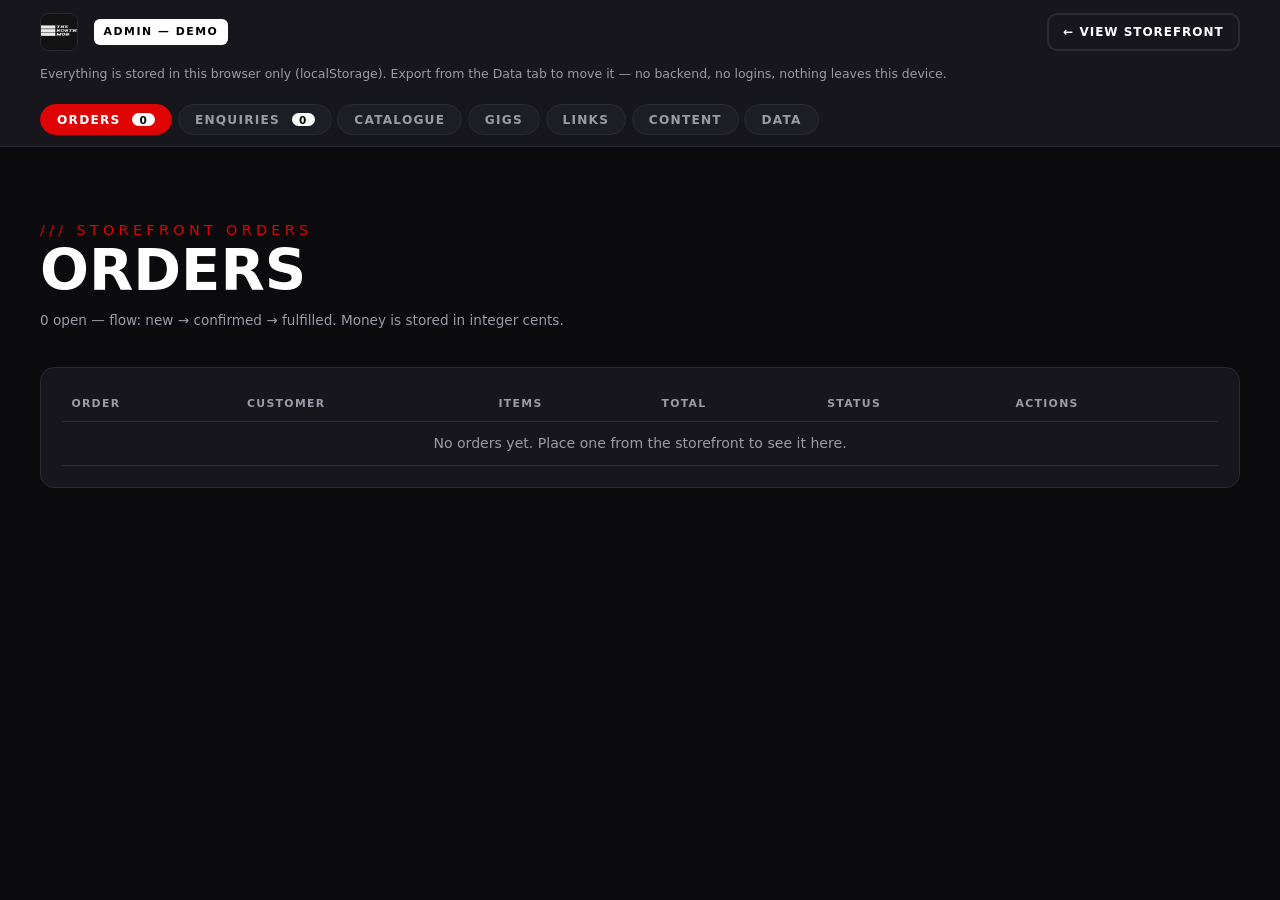
==== admin.html @ a61b0e23 "THE NORTHMOB demo site — 7-page storefront + admin (build 5) - Multi-page: home, the-mob, gigs, merc" ====
<!DOCTYPE html>
<html lang="en">
<head>
  <meta charset="UTF-8">
  <meta name="viewport" content="width=device-width, initial-scale=1">
  <title>Admin — THE NORTHMOB (demo)</title>
  <meta name="robots" content="noindex">
  <link rel="icon" type="image/jpeg" href="assets/img/logo.jpg">
  <link rel="stylesheet" href="assets/css/site.css?v=10">
</head>
<body>

  <header class="admin-top">
    <div class="container">
      <div class="inner">
        <img class="logo-mark" src="assets/img/logo.jpg" alt="THE NORTHMOB" style="height:38px;width:38px">
        <span class="admin-badge">Admin — demo</span>
        <a class="btn btn-ghost btn-sm to-site" href="index.html">← View storefront</a>
      </div>
      <p class="hint" style="padding-bottom:0.6rem">Everything is stored in this browser only (localStorage). Export from the Data tab to move it — no backend, no logins, nothing leaves this device.</p>
      <nav class="tabs" aria-label="Admin sections">
        <button class="tab active" data-panel="panel-orders">Orders <span class="count" id="ordCount">0</span></button>
        <button class="tab" data-panel="panel-enquiries">Enquiries <span class="count" id="enqCount">0</span></button>
        <button class="tab" data-panel="panel-catalogue">Catalogue</button>
        <button class="tab" data-panel="panel-gigs">Gigs</button>
        <button class="tab" data-panel="panel-links">Links</button>
        <button class="tab" data-panel="panel-content">Content</button>
        <button class="tab" data-panel="panel-data">Data</button>
      </nav>
    </div>
  </header>

  <main class="section">
    <div class="container">

      <!-- ORDERS -->
      <section class="admin-panel active" id="panel-orders">
        <div class="sec-head">
          <p class="sec-slash">/// STOREFRONT ORDERS</p>
          <h2 class="sec-title">Orders</h2>
          <p class="sec-note"><span id="ordOpen">0 open</span> — flow: new → confirmed → fulfilled. Money is stored in integer cents.</p>
        </div>
        <div class="panel-card" style="overflow-x:auto">
          <table class="tbl">
            <thead>
              <tr><th>Order</th><th>Customer</th><th>Items</th><th>Total</th><th>Status</th><th>Actions</th></tr>
            </thead>
            <tbody id="ordersBody"></tbody>
          </table>
        </div>
      </section>

      <!-- ENQUIRIES -->
      <section class="admin-panel" id="panel-enquiries">
        <div class="sec-head">
          <p class="sec-slash">/// BOOKINGS · SPONSORS · INVESTORS</p>
          <h2 class="sec-title">Enquiries</h2>
          <p class="sec-note"><span id="enqOpen">0 open</span> — every storefront form lands here.</p>
        </div>
        <div class="row-actions" style="margin-bottom:1.2rem">
          <button class="btn btn-sm btn-hl enq-filter active" data-filter="all">All</button>
          <button class="btn btn-sm btn-ghost enq-filter" data-filter="booking">Bookings</button>
          <button class="btn btn-sm btn-ghost enq-filter" data-filter="sponsorship">Sponsorship</button>
          <button class="btn btn-sm btn-ghost enq-filter" data-filter="investment">Investment</button>
        </div>
        <div id="enqFilter" data-filter="all" hidden></div>
        <div id="enquiryList"></div>
      </section>

      <!-- CATALOGUE -->
      <section class="admin-panel" id="panel-catalogue">
        <div class="sec-head">
          <p class="sec-slash">/// MERCH</p>
          <h2 class="sec-title">Catalogue</h2>
          <p class="sec-note">Edits appear on the storefront on next load. Uncheck "Active" to hide an item; uncheck "In stock" to show it sold out.</p>
        </div>
        <div id="catList"></div>
      </section>

      <!-- GIGS -->
      <section class="admin-panel" id="panel-gigs">
        <div class="sec-head">
          <p class="sec-slash">/// SHOWS</p>
          <h2 class="sec-title">Gigs</h2>
          <p class="sec-note">Add a gig, set its details, flip "Visible" when it's ready for the site. Blank ticket link shows "Tickets TBC".</p>
        </div>
        <div style="margin-bottom:1.2rem"><button class="btn btn-hl btn-sm" id="addGig">+ Add gig</button></div>
        <div id="gigList"></div>
      </section>

      <!-- LINKS -->
      <section class="admin-panel" id="panel-links">
        <div class="sec-head">
          <p class="sec-slash">/// HANDLES &amp; CONTACT</p>
          <h2 class="sec-title">Links</h2>
          <p class="sec-note">Instagram windows and public contact details. A handle only links out once "Confirmed" is ticked.</p>
        </div>
        <div id="igRows"></div>
        <div style="margin-bottom:1.2rem"><button class="btn btn-hl btn-sm" id="addIg">+ Add Instagram account</button></div>
        <div class="panel-card">
          <h3>Contact details (footer)</h3>
          <div class="edit-grid c3">
            <div class="fieldline"><span class="lab">Public email (placeholder for now)</span>
              <input class="admin-input" id="linkEmail"></div>
            <div class="fieldline"><span class="lab">Public phone (placeholder for now)</span>
              <input class="admin-input" id="linkPhone"></div>
          </div>
        </div>
      </section>

      <!-- CONTENT -->
      <section class="admin-panel" id="panel-content">
        <div class="sec-head">
          <p class="sec-slash">/// WORDS ON THE SITE</p>
          <h2 class="sec-title">Content</h2>
          <p class="sec-note">Hero subtitle, ticker lines and the sponsor wall.</p>
        </div>
        <div class="panel-card">
          <h3>Hero</h3>
          <div class="fieldline"><span class="lab">Hero subtitle</span>
            <textarea class="admin-input" id="ctSub" rows="3"></textarea></div>
        </div>
        <div class="panel-card">
          <h3>Ticker (one line per item)</h3>
          <textarea class="admin-input" id="ctTicker" rows="6"></textarea>
        </div>
        <div class="panel-card">
          <h3>Sponsor wall</h3>
          <div id="sponsorRows"></div>
          <button class="btn btn-hl btn-sm" id="addSponsor">+ Add partner slot</button>
          <p class="hint mt">Keep "Still a placeholder" ticked for empty slots — the site then shows an open slot instead of implying a real sponsor.</p>
        </div>
      </section>

      <!-- DATA -->
      <section class="admin-panel" id="panel-data">
        <div class="sec-head">
          <p class="sec-slash">/// TAKE IT WITH YOU</p>
          <h2 class="sec-title">Data</h2>
          <p class="sec-note">This demo has no backend. Export gives you everything as JSON; import restores it on any device or browser.</p>
        </div>
        <div class="panel-card">
          <h3>Export / import / reset</h3>
          <div class="row-actions">
            <button class="btn btn-hl btn-sm" id="exportBtn">Export JSON</button>
            <label class="btn btn-ghost btn-sm" style="display:inline-block">
              Import JSON <input type="file" id="importFile" accept="application/json,.json" hidden>
            </label>
            <button class="btn btn-ghost btn-sm" id="resetBtn">Reset to seed</button>
          </div>
          <p class="hint mt">Reset clears orders, enquiries and every edit — back to the original demo content.</p>
        </div>
        <div class="panel-card">
          <h3>What this admin is</h3>
          <p class="hint">A pitch demo of the management view: order tracking, enquiry handling, catalogue, gigs, links and site text — all running in the browser.
          When the Mob signs, this maps 1-to-1 onto a real backend (suggested: Supabase free tier) with logins, and nothing about the workflow changes.</p>
        </div>
      </section>

    </div>
  </main>

  <script src="assets/js/seed.js?v=5"></script>
  <script src="assets/js/store.js?v=1"></script>
  <script src="assets/js/admin.js?v=2"></script>
</body>
</html>
---- assets/css/site.css ----
/* THE NORTH MOB — site.css v1
   Dark base + white + Mob Red (volt removed 2026-10-10). No external fonts or CDNs (offline-faithful). */

:root {
  --ink: #0B0B0E;
  --panel: #16161C;
  --panel-2: #1D1D25;
  --line: #2A2A33;
  --paper: #FFFFFF;
  --muted: #9B9BA6;
  --red: #DE0304;
  --red-deep: #A80203;
  --hl: #FFFFFF;
  --hl-dim: rgba(255, 255, 255, 0.09);
  --shadow: 0 18px 40px rgba(0, 0, 0, 0.55);
  --radius: 14px;
  --display: Impact, Haettenschweiler, "Franklin Gothic Medium", "Arial Narrow Bold", "Arial Narrow", system-ui, sans-serif;
  --body: system-ui, -apple-system, "Segoe UI", Roboto, Arial, sans-serif;
}

* { box-sizing: border-box; margin: 0; padding: 0; }
html { scroll-behavior: smooth; }
body {
  background: var(--ink);
  color: var(--paper);
  font-family: var(--body);
  line-height: 1.55;
  -webkit-font-smoothing: antialiased;
}
img { display: block; max-width: 100%; }
a { color: inherit; }
button { font-family: inherit; cursor: pointer; }
input, select, textarea { font-family: inherit; font-size: 1rem; }

:focus-visible { outline: 3px solid var(--hl); outline-offset: 2px; }

.container { width: min(1200px, 100% - 2.5rem); margin-inline: auto; }
.section { padding: 4.5rem 0 5rem; position: relative; }
.section-alt { background: var(--panel); border-block: 1px solid var(--line); }

/* ---------- ticker ---------- */
.ticker {
  background: var(--ink);
  color: var(--muted);
  overflow: hidden;
  white-space: nowrap;
  border-bottom: 1px solid var(--line);
}
.ticker-track {
  display: inline-flex;
  gap: 0;
  animation: ticker-scroll 46s linear infinite;
  will-change: transform;
}
.ticker-track span {
  font-family: ui-monospace, "SF Mono", Menlo, Consolas, "Liberation Mono", monospace;
  font-size: 0.64rem;
  font-weight: 500;
  letter-spacing: 0.22em;
  padding: 0.42rem 1.1rem;
  text-transform: uppercase;
}
.ticker-track span::after { content: "▲"; color: var(--red); margin-left: 1.6rem; font-size: 0.5rem; vertical-align: 1px; }
@keyframes ticker-scroll { from { transform: translateX(0); } to { transform: translateX(-50%); } }
@media (prefers-reduced-motion: reduce) { .ticker-track { animation: none; } }

/* ---------- nav ---------- */
.site-nav {
  position: sticky; top: 0; z-index: 60;
  background: rgba(11, 11, 14, 0.92);
  backdrop-filter: blur(8px);
  border-bottom: 1px solid var(--line);
}
.site-nav .inner {
  display: flex; align-items: center; gap: 1rem;
  padding: 0.65rem 0;
}
.brand {
  font-family: var(--display);
  font-size: 1.25rem;
  letter-spacing: 0.06em;
  text-decoration: none;
  text-transform: uppercase;
  white-space: nowrap;
}
.brand .n { color: var(--red); text-shadow: 2px 2px 0 var(--hl); }
.nav-links {
  display: flex; gap: 0.2rem; align-items: center;
  overflow-x: auto; scrollbar-width: none;
  margin-left: auto;
}
.nav-links::-webkit-scrollbar { display: none; }
.nav-links a {
  text-decoration: none; text-transform: uppercase;
  font-size: 0.78rem; font-weight: 700; letter-spacing: 0.1em;
  color: var(--muted); padding: 0.45rem 0.7rem; border-radius: 8px;
  white-space: nowrap;
  transition: color 0.15s, background 0.15s;
}
.nav-links a:hover { color: var(--paper); background: var(--panel-2); }
.nav-links a.hot { color: var(--hl); }
.cart-btn {
  position: relative;
  background: var(--red); color: #fff; border: none;
  font-weight: 800; font-size: 0.78rem; letter-spacing: 0.08em;
  text-transform: uppercase; padding: 0.55rem 0.95rem; border-radius: 999px;
  flex: none;
  transition: transform 0.12s;
}
.cart-btn:hover { transform: translateY(-1px); }
.cart-count {
  position: absolute; top: -8px; right: -8px;
  background: var(--hl); color: #000;
  font-size: 0.72rem; font-weight: 900;
  min-width: 20px; height: 20px; border-radius: 999px;
  display: grid; place-items: center;
  border: 2px solid var(--ink);
}

/* ---------- buttons ---------- */
.btn {
  display: inline-block; border: none; border-radius: 10px;
  font-weight: 800; text-transform: uppercase; letter-spacing: 0.08em;
  font-size: 0.85rem; padding: 0.85rem 1.5rem; text-decoration: none;
  transition: transform 0.12s, filter 0.12s, background 0.12s;
}
.btn:hover { transform: translateY(-2px); }
.btn:active { transform: translateY(0); }
.btn-red { background: var(--red); color: #fff; box-shadow: 5px 5px 0 var(--hl); }
.btn-red:hover { background: var(--red-deep); }
.btn-hl { background: var(--hl); color: #000; box-shadow: 5px 5px 0 var(--red); }
.btn-ghost { background: transparent; color: var(--paper); border: 2px solid var(--line); }
.btn-ghost:hover { border-color: var(--hl); color: var(--hl); }
.btn-sm { padding: 0.5rem 0.9rem; font-size: 0.75rem; box-shadow: none; }
.btn[disabled], .btn-disabled {
  background: var(--panel-2); color: var(--muted);
  border: 2px dashed var(--line); box-shadow: none; cursor: not-allowed; transform: none;
}

/* ---------- hero ---------- */
.hero {
  position: relative; min-height: 88svh;
  display: grid; align-items: end;
  overflow: hidden;
  border-bottom: 4px solid var(--red);
}
.hero img.hero-bg { position: absolute; inset: 0; width: 100%; height: 100%; object-fit: cover; opacity: 0.6; }
.hero::after {
  content: ""; position: absolute; inset: 0;
  background: linear-gradient(180deg, rgba(11,11,14,0.25) 0%, rgba(11,11,14,0.62) 55%, rgba(11,11,14,0.97) 100%);
}
.hero .container { position: relative; z-index: 2; padding: 7rem 0 3.5rem; }
.hero-kicker {
  display: inline-block;
  font-size: 0.78rem; font-weight: 800; letter-spacing: 0.22em;
  text-transform: uppercase; color: var(--hl);
  border: 1px solid var(--hl); border-radius: 999px;
  padding: 0.4rem 0.9rem; margin-bottom: 1.1rem;
  background: rgba(11, 11, 14, 0.55);
}
.hero-title {
  font-family: var(--display);
  text-transform: uppercase;
  font-size: clamp(3.4rem, 13vw, 9.5rem);
  line-height: 0.86;
  letter-spacing: 0.01em;
  text-shadow: 0 10px 34px rgba(0, 0, 0, 0.7);
}
.hero-title .row2 { color: var(--red); -webkit-text-stroke: 2px var(--paper); }
.hero-sub {
  max-width: 34rem; margin-top: 1.2rem;
  font-size: 1.08rem; color: #E9E7DF;
}
.hero-ctas { display: flex; flex-wrap: wrap; gap: 0.9rem; margin-top: 1.8rem; }
.hero-chip {
  display: inline-flex; gap: 0.6rem; align-items: center;
  margin-top: 1.6rem;
  background: rgba(11, 11, 14, 0.72);
  border: 1px solid var(--line); border-radius: 12px;
  padding: 0.55rem 0.95rem; font-size: 0.85rem;
}
.hero-chip .dot { width: 9px; height: 9px; border-radius: 50%; background: var(--red); animation: pulse 1.6s infinite; }
@keyframes pulse { 0%, 100% { opacity: 1; } 50% { opacity: 0.3; } }

/* ---------- section headers ---------- */
.sec-head { margin-bottom: 2.2rem; }
.sec-slash {
  font-family: var(--display); font-size: 0.9rem;
  color: var(--red); letter-spacing: 0.3em; text-transform: uppercase;
}
.sec-title {
  font-family: var(--display); text-transform: uppercase;
  font-size: clamp(2.1rem, 6vw, 3.6rem); line-height: 0.95;
  margin-top: 0.2rem;
}
.sec-note { color: var(--muted); font-size: 0.85rem; margin-top: 0.7rem; max-width: 46rem; }
.sec-note .tag {
  display: inline-block; background: var(--hl-dim); color: var(--hl);
  border: 1px solid var(--hl); border-radius: 6px;
  font-size: 0.68rem; font-weight: 800; letter-spacing: 0.1em;
  padding: 0.1rem 0.45rem; margin-right: 0.5rem; text-transform: uppercase;
}

/* ---------- gigs ---------- */
.gig-grid { display: grid; gap: 1.2rem; grid-template-columns: 1fr; }
@media (min-width: 900px) { .gig-grid { grid-template-columns: repeat(3, 1fr); } }
.gig-card {
  background: var(--panel); border: 1px solid var(--line); border-radius: var(--radius);
  overflow: hidden; display: flex; flex-direction: column;
  transition: transform 0.15s, border-color 0.15s;
}
.gig-card:hover { transform: translateY(-4px); border-color: var(--red); }
.gig-art { position: relative; aspect-ratio: 4 / 3; overflow: hidden; }
.gig-art img { width: 100%; height: 100%; object-fit: cover; }
.gig-date {
  position: absolute; left: 12px; top: 12px;
  background: var(--paper); color: #000;
  border-radius: 10px; padding: 0.4rem 0.65rem; text-align: center; line-height: 1;
  box-shadow: 0 6px 18px rgba(0, 0, 0, 0.5);
}
.gig-date .d { font-family: var(--display); font-size: 1.5rem; display: block; }
.gig-date .m { font-size: 0.62rem; font-weight: 900; letter-spacing: 0.14em; text-transform: uppercase; }
.gig-body { padding: 1.1rem 1.15rem 1.3rem; display: flex; flex-direction: column; gap: 0.45rem; flex: 1; }
.gig-title { font-family: var(--display); font-size: 1.35rem; text-transform: uppercase; letter-spacing: 0.03em; }
.gig-meta { color: var(--muted); font-size: 0.88rem; }
.gig-meta strong { color: var(--hl); font-weight: 700; }
.gig-body .btn { margin-top: auto; align-self: flex-start; }

/* ---------- merch ---------- */
.merch-grid { display: grid; gap: 1.2rem; grid-template-columns: repeat(2, 1fr); }
@media (min-width: 900px) { .merch-grid { grid-template-columns: repeat(4, 1fr); } }
.product {
  background: var(--panel); border: 1px solid var(--line); border-radius: var(--radius);
  overflow: hidden; display: flex; flex-direction: column;
  transition: transform 0.15s, border-color 0.15s;
}
.product:hover { transform: translateY(-4px); border-color: var(--hl); }
.product-img { aspect-ratio: 1 / 1; overflow: hidden; position: relative; background: #101015; }
.product-img img { width: 100%; height: 100%; object-fit: cover; }
.price-sticker {
  position: absolute; right: -10px; top: 12px;
  background: var(--hl); color: #000;
  font-family: var(--display); font-size: 1.02rem; letter-spacing: 0.04em;
  padding: 0.3rem 0.85rem;
  transform: rotate(4deg);
  box-shadow: -4px 4px 0 var(--red);
}
.soldout {
  position: absolute; inset: 0; display: grid; place-items: center;
  background: rgba(11, 11, 14, 0.72);
  font-family: var(--display); font-size: 1.3rem; letter-spacing: 0.12em;
  color: var(--red); text-transform: uppercase;
}
.product-body { padding: 0.9rem 1rem 1.1rem; display: flex; flex-direction: column; gap: 0.3rem; flex: 1; }
.product-name { font-weight: 800; text-transform: uppercase; letter-spacing: 0.04em; font-size: 0.95rem; }
.product-desc { color: var(--muted); font-size: 0.8rem; min-height: 2.4em; }
.product-ai { font-size: 0.66rem; color: var(--muted); letter-spacing: 0.06em; text-transform: uppercase; }
.product-body .btn { margin-top: auto; align-self: stretch; text-align: center; }

/* ---------- cart drawer ---------- */
.overlay {
  position: fixed; inset: 0; background: rgba(5, 5, 8, 0.7);
  opacity: 0; pointer-events: none; transition: opacity 0.2s; z-index: 90;
}
.overlay.open { opacity: 1; pointer-events: auto; }
.drawer {
  position: fixed; top: 0; right: 0; height: 100%; width: min(430px, 100%);
  background: var(--panel); border-left: 1px solid var(--line);
  transform: translateX(102%); transition: transform 0.25s ease;
  z-index: 100; display: flex; flex-direction: column;
}
.drawer.open { transform: translateX(0); }
.drawer-head {
  display: flex; align-items: center; justify-content: space-between;
  padding: 1rem 1.2rem; border-bottom: 1px solid var(--line);
}
.drawer-head h3 { font-family: var(--display); text-transform: uppercase; letter-spacing: 0.06em; font-size: 1.3rem; }
.x-btn { background: none; border: none; color: var(--muted); font-size: 1.6rem; line-height: 1; }
.x-btn:hover { color: var(--red); }
.drawer-items { flex: 1; overflow-y: auto; padding: 0.9rem 1.2rem; display: flex; flex-direction: column; gap: 0.8rem; }
.cart-line {
  display: grid; grid-template-columns: 64px 1fr auto; gap: 0.8rem; align-items: center;
  background: var(--panel-2); border: 1px solid var(--line); border-radius: 10px; padding: 0.6rem;
}
.cart-line img { width: 64px; height: 64px; object-fit: cover; border-radius: 8px; }
.cart-line .n { font-size: 0.86rem; font-weight: 700; }
.cart-line .p { color: var(--muted); font-size: 0.8rem; }
.qty { display: inline-flex; align-items: center; gap: 0.55rem; margin-top: 0.3rem; }
.qty button {
  width: 26px; height: 26px; border-radius: 7px; border: 1px solid var(--line);
  background: var(--ink); color: var(--paper); font-weight: 900; font-size: 0.9rem;
}
.qty button:hover { border-color: var(--hl); color: var(--hl); }
.qty span { font-weight: 800; min-width: 1.2em; text-align: center; }
.cart-line .line-total { font-family: var(--display); font-size: 1.05rem; }
.rm { background: none; border: none; color: var(--muted); font-size: 0.72rem; text-decoration: underline; padding: 0; margin-top: 0.35rem; }
.rm:hover { color: var(--red); }
.drawer-empty { color: var(--muted); text-align: center; padding: 3rem 1rem; }
.drawer-foot { border-top: 1px solid var(--line); padding: 1rem 1.2rem 1.3rem; display: flex; flex-direction: column; gap: 0.8rem; }
.drawer-total { display: flex; justify-content: space-between; font-family: var(--display); font-size: 1.4rem; }
.vat-note { font-size: 0.7rem; color: var(--muted); }

/* ---------- modal (checkout) ---------- */
.modal {
  position: fixed; inset: 0; z-index: 110; display: grid; place-items: center;
  background: rgba(5, 5, 8, 0.78); padding: 1rem;
  opacity: 0; pointer-events: none; transition: opacity 0.18s;
}
.modal.open { opacity: 1; pointer-events: auto; }
.modal-card {
  width: min(520px, 100%); max-height: 92svh; overflow-y: auto;
  background: var(--panel); border: 1px solid var(--line);
  border-top: 4px solid var(--red); border-radius: var(--radius);
  padding: 1.4rem 1.4rem 1.6rem; box-shadow: var(--shadow);
}
.modal-card h3 { font-family: var(--display); text-transform: uppercase; font-size: 1.5rem; letter-spacing: 0.04em; }
.demo-banner {
  background: var(--hl-dim); border: 1px dashed var(--hl); color: var(--hl);
  border-radius: 8px; font-size: 0.75rem; font-weight: 700; letter-spacing: 0.06em;
  padding: 0.55rem 0.7rem; margin: 0.7rem 0 1rem; text-transform: uppercase;
}
.modal .summary { background: var(--panel-2); border: 1px solid var(--line); border-radius: 10px; padding: 0.8rem 1rem; margin-bottom: 1rem; font-size: 0.9rem; }
.summary .row { display: flex; justify-content: space-between; gap: 1rem; padding: 0.15rem 0; }
.summary .row.total { border-top: 1px solid var(--line); margin-top: 0.4rem; padding-top: 0.5rem; font-family: var(--display); font-size: 1.15rem; }
.radio-row { display: grid; gap: 0.5rem; margin: 0.6rem 0 1rem; }
.radio-pill {
  display: flex; gap: 0.6rem; align-items: flex-start;
  border: 1px solid var(--line); border-radius: 10px; padding: 0.7rem 0.8rem;
  cursor: pointer; background: var(--panel-2);
}
.radio-pill:has(input:checked) { border-color: var(--hl); background: var(--hl-dim); }
.radio-pill input { accent-color: var(--red); margin-top: 0.2rem; }
.radio-pill b { display: block; font-size: 0.88rem; }
.radio-pill small { color: var(--muted); }
.success-box { text-align: center; padding: 1.2rem 0.4rem; }
.success-box .big-ref {
  font-family: var(--display); font-size: 2.2rem; color: var(--hl);
  letter-spacing: 0.06em; margin: 0.5rem 0;
}

/* ---------- forms ---------- */
.field { display: flex; flex-direction: column; gap: 0.3rem; margin-bottom: 0.9rem; }
.field label { font-size: 0.72rem; font-weight: 800; letter-spacing: 0.12em; text-transform: uppercase; color: var(--muted); }
.field input, .field select, .field textarea {
  background: var(--ink); border: 1px solid var(--line); border-radius: 10px;
  color: var(--paper); padding: 0.75rem 0.85rem; width: 100%;
}
.field input:focus, .field select:focus, .field textarea:focus { border-color: var(--hl); outline: none; }
.field textarea { min-height: 96px; resize: vertical; }
.field .err { color: var(--red); font-size: 0.75rem; font-weight: 700; display: none; }
.field.invalid input, .field.invalid select, .field.invalid textarea { border-color: var(--red); }
.field.invalid .err { display: block; }
.form-grid { display: grid; gap: 0 1rem; }
@media (min-width: 800px) { .form-grid.two { grid-template-columns: 1fr 1fr; } }
.form-card {
  background: var(--panel); border: 1px solid var(--line);
  border-radius: var(--radius); padding: 1.4rem;
}
@media (min-width: 800px) { .form-card { padding: 1.8rem; } }

/* ---------- sponsors ---------- */
.partner-strip {
  display: grid; gap: 1rem; grid-template-columns: repeat(2, 1fr);
  margin-bottom: 2.6rem;
}
@media (min-width: 900px) { .partner-strip { grid-template-columns: repeat(3, 1fr); } }
.partner-slot {
  border: 2px dashed var(--line); border-radius: var(--radius);
  min-height: 96px; display: grid; place-items: center; text-align: center;
  color: var(--muted); padding: 1rem; font-size: 0.85rem;
  transition: border-color 0.15s;
}
.partner-slot:hover { border-color: var(--hl); }
.partner-slot b { color: var(--paper); display: block; font-size: 0.95rem; text-transform: uppercase; letter-spacing: 0.06em; }
.tier-grid { display: grid; gap: 1.2rem; grid-template-columns: 1fr; }
@media (min-width: 900px) { .tier-grid { grid-template-columns: repeat(3, 1fr); } }
.tier {
  background: var(--panel); border: 1px solid var(--line); border-radius: var(--radius);
  padding: 1.5rem 1.4rem; display: flex; flex-direction: column; gap: 0.8rem;
}
.tier.feature { border-color: var(--red); box-shadow: 0 0 0 1px var(--red), var(--shadow); }
.tier h3 { font-family: var(--display); font-size: 1.6rem; text-transform: uppercase; }
.tier .tier-tag {
  align-self: flex-start; font-size: 0.66rem; font-weight: 900; letter-spacing: 0.14em;
  text-transform: uppercase; border-radius: 6px; padding: 0.22rem 0.6rem;
}
.tier-tag.t-red { background: var(--red); color: #fff; }
.tier-tag.t-hl { background: var(--hl); color: #000; }
.tier-tag.t-grey { background: var(--panel-2); color: var(--muted); border: 1px solid var(--line); }
.tier ul { list-style: none; display: flex; flex-direction: column; gap: 0.45rem; color: #D9D7CE; font-size: 0.92rem; }
.tier li::before { content: "▸ "; color: var(--red); font-weight: 900; }
.tier li li, .tier .fine { color: var(--muted); font-size: 0.78rem; }

/* ---------- invest ---------- */
.invest-wrap { position: relative; overflow: hidden; border-radius: var(--radius); border: 1px solid var(--line); }
.invest-wrap > img { width: 100%; height: 300px; object-fit: cover; opacity: 0.45; }
@media (min-width: 900px) { .invest-wrap > img { height: 380px; } }
.invest-overlay {
  position: absolute; inset: 0; display: grid; align-items: center;
  background: linear-gradient(90deg, rgba(11,11,14,0.95) 25%, rgba(11,11,14,0.55));
}
.invest-overlay .inner { padding: 2rem; max-width: 640px; }
.value-grid { display: grid; gap: 1rem; grid-template-columns: 1fr; margin-top: 1.4rem; }
@media (min-width: 800px) { .value-grid { grid-template-columns: repeat(3, 1fr); } }
.value-card { background: rgba(22, 22, 28, 0.88); border: 1px solid var(--line); border-radius: 12px; padding: 1rem 1.1rem; }
.value-card b { display: block; font-family: var(--display); text-transform: uppercase; letter-spacing: 0.05em; font-size: 1.05rem; margin-bottom: 0.25rem; }
.value-card b::before { content: "◆ "; color: var(--red); }
.value-card span { color: var(--muted); font-size: 0.85rem; }

/* ---------- instagram ---------- */
.ig-grid { display: grid; gap: 1.2rem; grid-template-columns: 1fr; align-items: start; }
@media (min-width: 900px) { .ig-grid { grid-template-columns: 340px 1fr; } }
.ig-window {
  background: var(--panel); border: 1px solid var(--line); border-radius: var(--radius);
  padding: 1.6rem; text-align: center;
}
.ig-window .avatar {
  width: 88px; height: 88px; border-radius: 50%; object-fit: cover;
  margin: 0 auto 0.9rem; border: 3px solid var(--red); box-shadow: 0 0 0 3px var(--hl);
}
.ig-window h3 { font-family: var(--display); font-size: 1.4rem; text-transform: uppercase; }
.ig-window .handle { color: var(--muted); margin: 0.15rem 0 1rem; font-size: 0.95rem; }
.ig-window .note { font-size: 0.72rem; color: var(--muted); margin-top: 0.7rem; }
.feed-grid { display: grid; grid-template-columns: repeat(3, 1fr); gap: 6px; }
@media (min-width: 560px) { .feed-grid { gap: 10px; } }
.feed-grid button {
  border: 1px solid var(--line); border-radius: 8px; overflow: hidden; padding: 0;
  background: var(--panel-2); position: relative;
}
.feed-grid button:hover { border-color: var(--red); }
.feed-grid img { width: 100%; aspect-ratio: 1 / 1; object-fit: cover; transition: transform 0.2s; }
.feed-grid button:hover img { transform: scale(1.05); }

/* ---------- lightbox ---------- */
.lightbox {
  position: fixed; inset: 0; z-index: 120; display: grid; place-items: center;
  background: rgba(5, 5, 8, 0.92); padding: 1rem;
  opacity: 0; pointer-events: none; transition: opacity 0.15s;
}
.lightbox.open { opacity: 1; pointer-events: auto; }
.lightbox img { max-width: min(92vw, 860px); max-height: 82svh; border-radius: 10px; border: 1px solid var(--line); }
.lightbox .lb-nav {
  position: absolute; top: 50%; transform: translateY(-50%);
  background: rgba(22, 22, 28, 0.85); color: var(--paper);
  border: 1px solid var(--line); border-radius: 999px;
  width: 46px; height: 46px; font-size: 1.3rem;
}
.lightbox .lb-prev { left: 10px; } .lightbox .lb-next { right: 10px; }
.lightbox .lb-close { position: absolute; top: 12px; right: 14px; font-size: 1.6rem; background: none; border: none; color: var(--muted); }
.lightbox .lb-close:hover { color: var(--red); }

/* ---------- footer ---------- */
.site-footer { border-top: 4px solid var(--red); background: var(--panel); padding: 2.6rem 0 3rem; }
.foot-grid { display: grid; gap: 1.6rem; grid-template-columns: 1fr; }
@media (min-width: 800px) { .foot-grid { grid-template-columns: 2fr 1fr 1fr; } }
.site-footer h4 { font-family: var(--display); text-transform: uppercase; letter-spacing: 0.08em; margin-bottom: 0.5rem; font-size: 1.05rem; }
.site-footer a { color: var(--muted); text-decoration: none; }
.site-footer a:hover { color: var(--hl); }
.site-footer .fine { color: var(--muted); font-size: 0.75rem; margin-top: 1.4rem; border-top: 1px solid var(--line); padding-top: 1rem; }

/* ---------- toast ---------- */
.toast {
  position: fixed; left: 50%; bottom: 22px; transform: translate(-50%, 20px);
  background: var(--hl); color: #000; font-weight: 800; font-size: 0.85rem;
  border-radius: 999px; padding: 0.7rem 1.3rem; z-index: 130;
  box-shadow: 0 10px 30px rgba(0, 0, 0, 0.5);
  opacity: 0; pointer-events: none; transition: opacity 0.2s, transform 0.2s;
}
.toast.show { opacity: 1; transform: translate(-50%, 0); }

/* ---------- success panel (forms) ---------- */
.success-panel {
  background: var(--hl-dim); border: 1px solid var(--hl); border-radius: 12px;
  padding: 1.4rem; text-align: center;
}
.success-panel .ref { font-family: var(--display); font-size: 1.7rem; color: var(--hl); letter-spacing: 0.05em; }

/* ---------- ADMIN ---------- */
.admin-top { border-bottom: 1px solid var(--line); background: var(--panel); }
.admin-top .inner { display: flex; align-items: center; gap: 1rem; padding: 0.8rem 0; flex-wrap: wrap; }
.admin-badge {
  background: var(--hl); color: #000; font-weight: 900; font-size: 0.68rem;
  letter-spacing: 0.14em; padding: 0.3rem 0.6rem; border-radius: 6px; text-transform: uppercase;
}
.admin-title { font-family: var(--display); font-size: 1.3rem; text-transform: uppercase; letter-spacing: 0.05em; }
.admin-top .to-site { margin-left: auto; }
.tabs { display: flex; gap: 0.35rem; overflow-x: auto; padding: 0.7rem 0; scrollbar-width: none; }
.tabs::-webkit-scrollbar { display: none; }
.tab {
  background: var(--panel-2); color: var(--muted); border: 1px solid var(--line);
  border-radius: 999px; padding: 0.45rem 1rem; font-weight: 800; font-size: 0.76rem;
  letter-spacing: 0.1em; text-transform: uppercase; white-space: nowrap;
}
.tab.active { background: var(--red); border-color: var(--red); color: #fff; }
.tab .count {
  background: var(--hl); color: #000; border-radius: 999px;
  font-size: 0.66rem; padding: 0.05rem 0.45rem; margin-left: 0.4rem;
}
.admin-panel { display: none; }
.admin-panel.active { display: block; }
.panel-card { background: var(--panel); border: 1px solid var(--line); border-radius: var(--radius); padding: 1.3rem; margin-bottom: 1.2rem; }
.panel-card h3 { font-family: var(--display); text-transform: uppercase; font-size: 1.2rem; letter-spacing: 0.05em; margin-bottom: 1rem; }
table.tbl { width: 100%; border-collapse: collapse; font-size: 0.88rem; }
.tbl th { text-align: left; color: var(--muted); font-size: 0.68rem; letter-spacing: 0.12em; text-transform: uppercase; padding: 0.5rem 0.6rem; border-bottom: 1px solid var(--line); }
.tbl td { padding: 0.65rem 0.6rem; border-bottom: 1px solid var(--line); vertical-align: top; }
.tbl tr:hover td { background: var(--panel-2); }
.tbl .num { font-variant-numeric: tabular-nums; }
.status-chip {
  display: inline-block; border-radius: 999px; font-size: 0.68rem; font-weight: 900;
  letter-spacing: 0.1em; text-transform: uppercase; padding: 0.22rem 0.6rem;
}
.st-new { background: var(--hl); color: #000; }
.st-confirmed { background: var(--red); color: #fff; }
.st-fulfilled { background: var(--panel-2); color: var(--muted); border: 1px solid var(--line); }
.st-cancelled { background: transparent; color: var(--muted); border: 1px dashed var(--line); text-decoration: line-through; }
.type-chip { border-radius: 6px; font-size: 0.66rem; font-weight: 900; padding: 0.2rem 0.5rem; letter-spacing: 0.08em; text-transform: uppercase; }
.ty-booking { background: var(--hl); color: #000; }
.ty-sponsorship { background: var(--red); color: #fff; }
.ty-investment { background: var(--paper); color: #000; }
.row-actions { display: flex; gap: 0.4rem; flex-wrap: wrap; }
.admin-input {
  background: var(--ink); border: 1px solid var(--line); border-radius: 8px;
  color: var(--paper); padding: 0.5rem 0.6rem; width: 100%;
}
.admin-input:focus { border-color: var(--hl); outline: none; }
.check-line { display: flex; align-items: center; gap: 0.5rem; font-size: 0.85rem; color: var(--muted); }
.check-line input { accent-color: var(--red); width: 18px; height: 18px; }
.edit-grid { display: grid; gap: 0.8rem; grid-template-columns: 1fr; }
@media (min-width: 900px) { .edit-grid.c4 { grid-template-columns: 2fr 1fr 1fr 1fr; } .edit-grid.c3 { grid-template-columns: 1fr 1fr 1fr; } }
.fieldline { display: flex; flex-direction: column; gap: 0.25rem; font-size: 0.8rem; }
.fieldline .lab { color: var(--muted); font-size: 0.66rem; font-weight: 800; letter-spacing: 0.1em; text-transform: uppercase; }
.hint { color: var(--muted); font-size: 0.78rem; }
.empty-note { color: var(--muted); padding: 1.4rem 0; text-align: center; }
.order-items li { list-style: none; color: var(--muted); font-size: 0.8rem; }

/* utility */
.mt { margin-top: 1.4rem; }
.hidden { display: none !important; }

/* ---------- v2 additions: logo, stats, story, crew, IG cards ---------- */
.logo-mark { height: 38px; width: 38px; border-radius: 9px; object-fit: cover; border: 1px solid var(--line); flex: none; }
.site-nav .brand { display: inline-flex; align-items: center; gap: 0.6rem; }

.stat-strip { display: grid; gap: 1rem; grid-template-columns: repeat(2, 1fr); }
@media (min-width: 900px) { .stat-strip { grid-template-columns: repeat(4, 1fr); } }
.stat-card { background: var(--panel); border: 1px solid var(--line); border-left: 4px solid var(--red); border-radius: 12px; padding: 1.1rem 1.2rem; }
.stat-card b { display: block; font-family: var(--display); font-size: 2.1rem; line-height: 1; letter-spacing: 0.02em; }
.stat-card span { color: var(--muted); font-size: 0.78rem; }

.story-grid { display: grid; gap: 1.2rem; grid-template-columns: 1fr; }
@media (min-width: 900px) { .story-grid { grid-template-columns: repeat(3, 1fr); } }
.story-card { background: var(--panel); border: 1px solid var(--line); border-radius: var(--radius); padding: 1.6rem 1.4rem; }
.story-card h3 { font-family: var(--display); font-size: 1.55rem; text-transform: uppercase; margin-bottom: 0.6rem; letter-spacing: 0.03em; }
.story-card h3::before { content: "// "; color: var(--red); }
.story-card p { color: #D9D7CE; font-size: 0.93rem; }
.story-card p + p { margin-top: 0.5rem; }
.story-card strong { color: #fff; }

.crew-grid { display: grid; gap: 1.2rem; grid-template-columns: repeat(2, 1fr); }
@media (min-width: 900px) { .crew-grid { grid-template-columns: repeat(4, 1fr); } }
.member-card { background: var(--panel); border: 1px solid var(--line); border-radius: var(--radius); overflow: hidden; display: flex; flex-direction: column; transition: transform 0.15s, border-color 0.15s; }
.member-card:hover { transform: translateY(-4px); border-color: var(--red); }
.member-photo { aspect-ratio: 3 / 4; position: relative; overflow: hidden; background: var(--panel-2); display: grid; place-items: center; }
.member-photo img { width: 100%; height: 100%; object-fit: cover; }
.monogram { font-family: var(--display); font-size: 3.6rem; color: var(--paper); text-shadow: 4px 4px 0 var(--red); letter-spacing: 0.04em; }
.member-photo .tag { position: absolute; bottom: 10px; left: 10px; background: var(--red); color: #fff; font-size: 0.6rem; font-weight: 900; letter-spacing: 0.12em; text-transform: uppercase; border-radius: 6px; padding: 0.2rem 0.5rem; }
.member-body { padding: 1rem 1.1rem 1.2rem; display: flex; flex-direction: column; gap: 0.35rem; flex: 1; }
.member-name { font-family: var(--display); font-size: 1.28rem; text-transform: uppercase; letter-spacing: 0.03em; }
.member-role { color: var(--muted); font-size: 0.8rem; }
.member-ig { margin-top: auto; padding-top: 0.55rem; font-size: 0.8rem; font-weight: 800; color: var(--paper); text-decoration: none; letter-spacing: 0.04em; }
.member-ig:hover { color: var(--red); }

.ig-cards { display: grid; gap: 1rem; grid-template-columns: repeat(auto-fit, minmax(165px, 1fr)); margin-bottom: 2rem; }
.ig-cards .ig-window { padding: 1.2rem 1rem; }
.ig-cards .ig-window .avatar { width: 64px; height: 64px; }
.ig-cards .ig-window h3 { font-size: 1.05rem; }
.avatar-mono { width: 64px; height: 64px; border-radius: 50%; display: grid; place-items: center; font-family: var(--display); font-size: 1.5rem; letter-spacing: 0.05em; background: var(--panel-2); border: 3px solid var(--red); box-shadow: 0 0 0 3px #fff; margin: 0 auto 0.8rem; color: var(--paper); }

/* long single-word names (e.g. Orieblxckmaestro) must never blow the grid */
.ig-window { min-width: 0; }
.ig-window h3 { overflow-wrap: anywhere; }
.member-card { min-width: 0; }
.member-name { overflow-wrap: anywhere; }

/* ---------- v3: mafia boardroom ---------- */
.logo-mark { height: 44px; width: 44px; }
.stamp {
  position: absolute; top: 1.1rem; right: 0;
  transform: rotate(6deg);
  border: 3px double var(--red); color: var(--red);
  font-family: var(--display); font-size: 1rem; letter-spacing: 0.18em;
  padding: 0.32rem 0.8rem; text-transform: uppercase;
  background: rgba(11, 11, 14, 0.55);
}
.sec-head { position: relative; }
.seal { position: absolute; right: 0; top: 0; width: 112px; height: 112px; color: var(--paper); opacity: 0.9; }
@media (max-width: 860px) { .seal { display: none; } }
.form-kicker {
  font-size: 0.68rem; font-weight: 900; letter-spacing: 0.16em;
  text-transform: uppercase; color: var(--red); margin: -0.4rem 0 1rem;
}
.biz-card { border-top: 4px solid var(--red); }
.biz-top { display: flex; gap: 0.8rem; align-items: center; padding: 1rem 1.1rem 0.85rem; border-bottom: 1px dashed var(--line); }
.biz-mono {
  font-family: var(--display); font-size: 1.5rem; color: var(--paper);
  background: var(--panel-2); border: 2px solid var(--red); border-radius: 10px;
  width: 52px; height: 52px; display: grid; place-items: center; flex: none;
}
.biz-head { min-width: 0; }
.biz-title { font-size: 0.64rem; font-weight: 900; letter-spacing: 0.13em; text-transform: uppercase; color: var(--red); }
.biz-photo {
  aspect-ratio: 16 / 10; position: relative; display: grid; place-items: center; overflow: hidden;
  background: repeating-linear-gradient(-45deg, #141419 0 12px, #101015 12px 24px);
  border-bottom: 1px dashed var(--line);
}
.biz-photo img { position: absolute; inset: 0; width: 100%; height: 100%; object-fit: cover; }
.biz-stamp {
  transform: rotate(-8deg);
  border: 3px double var(--red); color: var(--red);
  font-family: var(--display); font-size: 1.25rem; letter-spacing: 0.2em;
  padding: 0.18rem 0.7rem; opacity: 0.85;
}
.biz-body { padding: 0.9rem 1.1rem 1rem; display: flex; flex-direction: column; gap: 0.4rem; flex: 1; }
.biz-foot {
  margin-top: auto; display: flex; justify-content: space-between; align-items: center;
  border-top: 1px solid var(--line); padding-top: 0.6rem;
  font-size: 0.6rem; font-weight: 900; letter-spacing: 0.16em; color: var(--muted); text-transform: uppercase;
}
.biz-no { color: var(--paper); }
.letterhead { display: flex; gap: 0.9rem; align-items: center; }
.letterhead .logo-mark { height: 52px; width: 52px; }

/* stamp clears the kicker on small screens */
@media (max-width: 720px) { .stamp { display: none; } }

/* ---------- v4: multi-page ---------- */
.nav-links a.active { color: #fff; background: var(--red); }
.page-gap { padding-top: 3.4rem; }
.teaser-grid { display: grid; gap: 1.2rem; grid-template-columns: 1fr; }
@media (min-width: 700px) { .teaser-grid { grid-template-columns: repeat(2, 1fr); } }
@media (min-width: 1000px) { .teaser-grid { grid-template-columns: repeat(3, 1fr); } }
.teaser-card {
  position: relative; display: flex; flex-direction: column; gap: 0.5rem;
  background: var(--panel); border: 1px solid var(--line); border-radius: var(--radius);
  padding: 1.6rem 1.4rem 1.3rem; text-decoration: none; color: var(--paper);
  overflow: hidden; transition: transform 0.15s, border-color 0.15s; min-height: 172px;
}
.teaser-card:hover { transform: translateY(-4px); border-color: var(--red); }
.teaser-kicker { font-size: 0.66rem; font-weight: 900; letter-spacing: 0.16em; color: var(--red); text-transform: uppercase; }
.teaser-title { font-family: var(--display); font-size: 1.65rem; text-transform: uppercase; line-height: 1; }
.teaser-blurb { color: var(--muted); font-size: 0.88rem; }
.teaser-go { margin-top: auto; padding-top: 0.8rem; font-weight: 800; font-size: 0.78rem; letter-spacing: 0.1em; text-transform: uppercase; color: var(--paper); }
.teaser-card:hover .teaser-go { color: var(--red); }
.teaser-num { position: absolute; top: 0.8rem; right: 1.1rem; font-family: var(--display); font-size: 2.3rem; color: transparent; -webkit-text-stroke: 1px var(--line); }

/* ---------- v5: typographic event posters (no imagery) ---------- */
.gig-poster {
  background: var(--panel); border: 1px solid var(--line); border-radius: var(--radius);
  overflow: hidden; display: flex; flex-direction: column; position: relative;
  transition: transform 0.15s, border-color 0.15s;
}
.gig-poster:hover { transform: translateY(-4px); border-color: var(--red); }
.gp-kicker {
  font-size: 0.64rem; font-weight: 900; letter-spacing: 0.2em;
  color: var(--red); text-transform: uppercase; padding: 1.15rem 1.2rem 0;
}
.gp-date { display: flex; align-items: baseline; gap: 0.6rem; padding: 0.4rem 1.2rem 0; }
.gp-date .d { font-family: var(--display); font-size: 4.8rem; line-height: 0.88; }
.gp-date .m { font-family: var(--display); font-size: 1.4rem; color: var(--red); letter-spacing: 0.04em; }
.gp-title { font-family: var(--display); font-size: 1.6rem; text-transform: uppercase; line-height: 1; padding: 0.9rem 1.2rem 0.4rem; overflow-wrap: anywhere; }
.gp-meta { color: var(--muted); font-size: 0.88rem; padding: 0 1.2rem; }
.gp-meta strong { color: #fff; }
.gp-rule { height: 4px; margin: 1rem 1.2rem 0; background: linear-gradient(90deg, var(--red) 0 64px, var(--line) 64px 100%); }
.gp-body { padding: 1rem 1.2rem 1.3rem; margin-top: auto; display: flex; flex-direction: column; gap: 0.6rem; }
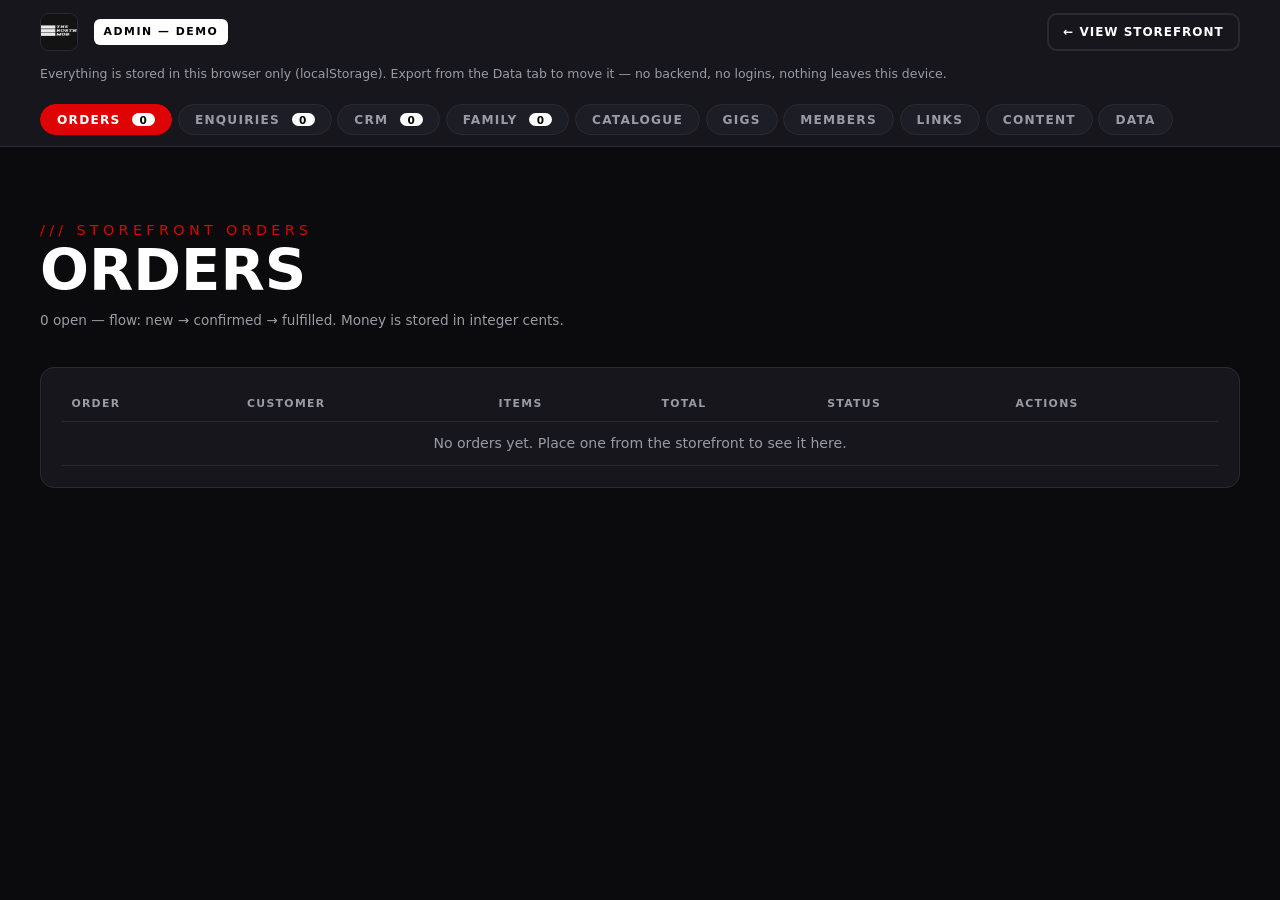
==== commit 1c7897f1: "Community, CRM, uploads, sized merch (build 6) - Community page (Agenda 09 / Form F-01): join the fa" ====
--- a/admin.html
+++ b/admin.html
@@ -6,7 +6,7 @@
   <title>Admin — THE NORTHMOB (demo)</title>
   <meta name="robots" content="noindex">
   <link rel="icon" type="image/jpeg" href="assets/img/logo.jpg">
-  <link rel="stylesheet" href="assets/css/site.css?v=10">
+  <link rel="stylesheet" href="assets/css/site.css?v=11">
 </head>
 <body>
 
@@ -18,11 +18,15 @@
         <a class="btn btn-ghost btn-sm to-site" href="index.html">← View storefront</a>
       </div>
       <p class="hint" style="padding-bottom:0.6rem">Everything is stored in this browser only (localStorage). Export from the Data tab to move it — no backend, no logins, nothing leaves this device.</p>
+      <div class="storage-banner" id="storageBanner" role="alert"></div>
       <nav class="tabs" aria-label="Admin sections">
         <button class="tab active" data-panel="panel-orders">Orders <span class="count" id="ordCount">0</span></button>
         <button class="tab" data-panel="panel-enquiries">Enquiries <span class="count" id="enqCount">0</span></button>
+        <button class="tab" data-panel="panel-crm">CRM <span class="count" id="crmCount">0</span></button>
+        <button class="tab" data-panel="panel-community">Family <span class="count" id="famCount">0</span></button>
         <button class="tab" data-panel="panel-catalogue">Catalogue</button>
         <button class="tab" data-panel="panel-gigs">Gigs</button>
+        <button class="tab" data-panel="panel-members">Members</button>
         <button class="tab" data-panel="panel-links">Links</button>
         <button class="tab" data-panel="panel-content">Content</button>
         <button class="tab" data-panel="panel-data">Data</button>
@@ -67,6 +71,40 @@
         <div id="enquiryList"></div>
       </section>
 
+      <!-- CRM -->
+      <section class="admin-panel" id="panel-crm">
+        <div class="sec-head">
+          <p class="sec-slash">/// RELATIONSHIPS</p>
+          <h2 class="sec-title">CRM</h2>
+          <p class="sec-note"><span id="crmMembers">0 members</span> — every order, enquiry and signup becomes a contact with a timeline. Click a row to open.</p>
+        </div>
+        <div class="panel-card" style="overflow-x:auto">
+          <div class="fieldline" style="margin-bottom:0.8rem">
+            <input class="admin-input" id="crmSearch" placeholder="Search name, email, phone, tag…">
+          </div>
+          <table class="tbl">
+            <thead><tr><th>Contact</th><th>Email / phone</th><th>Status</th><th>Events</th><th>Last activity</th><th>Tags</th></tr></thead>
+            <tbody id="crmBody"></tbody>
+          </table>
+        </div>
+        <div id="crmDetail"></div>
+      </section>
+
+      <!-- FAMILY / COMMUNITY -->
+      <section class="admin-panel" id="panel-community">
+        <div class="sec-head">
+          <p class="sec-slash">/// THE FAMILY</p>
+          <h2 class="sec-title">Community</h2>
+          <p class="sec-note"><span id="famSubs">0 newsletter subscribers</span> — signups from Form F-01 on the community page.</p>
+        </div>
+        <div class="panel-card" style="overflow-x:auto">
+          <table class="tbl">
+            <thead><tr><th>Member</th><th>Email / phone</th><th>Interests</th><th>Newsletter</th><th>Joined</th></tr></thead>
+            <tbody id="communityBody"></tbody>
+          </table>
+        </div>
+      </section>
+
       <!-- CATALOGUE -->
       <section class="admin-panel" id="panel-catalogue">
         <div class="sec-head">
@@ -86,6 +124,16 @@
         </div>
         <div style="margin-bottom:1.2rem"><button class="btn btn-hl btn-sm" id="addGig">+ Add gig</button></div>
         <div id="gigList"></div>
+      </section>
+
+      <!-- MEMBERS -->
+      <section class="admin-panel" id="panel-members">
+        <div class="sec-head">
+          <p class="sec-slash">/// THE BOARD</p>
+          <h2 class="sec-title">Members</h2>
+          <p class="sec-note">The four directors — names, titles, handles and photos. Uploads are compressed and stored in this browser.</p>
+        </div>
+        <div id="memberList"></div>
       </section>
 
       <!-- LINKS -->
@@ -123,6 +171,14 @@
         <div class="panel-card">
           <h3>Ticker (one line per item)</h3>
           <textarea class="admin-input" id="ctTicker" rows="6"></textarea>
+        </div>
+        <div class="panel-card">
+          <h3>Gallery</h3>
+          <p class="hint" style="margin-bottom:0.9rem">Photos shown in the gallery feed. Reorder, remove, or upload new ones (compressed, stored in this browser).</p>
+          <div class="pm-grid" id="galleryMgr"></div>
+          <label class="btn btn-hl btn-sm" style="display:inline-block;margin-top:0.9rem">
+            + Add photos <input type="file" id="galleryUpload" accept="image/*" multiple hidden>
+          </label>
         </div>
         <div class="panel-card">
           <h3>Sponsor wall</h3>
@@ -160,8 +216,8 @@
     </div>
   </main>
 
-  <script src="assets/js/seed.js?v=5"></script>
-  <script src="assets/js/store.js?v=1"></script>
-  <script src="assets/js/admin.js?v=2"></script>
+  <script src="assets/js/seed.js?v=6"></script>
+  <script src="assets/js/store.js?v=2"></script>
+  <script src="assets/js/admin.js?v=4"></script>
 </body>
 </html>
--- a/assets/css/site.css
+++ b/assets/css/site.css
@@ -672,3 +672,59 @@
 .gp-meta strong { color: #fff; }
 .gp-rule { height: 4px; margin: 1rem 1.2rem 0; background: linear-gradient(90deg, var(--red) 0 64px, var(--line) 64px 100%); }
 .gp-body { padding: 1rem 1.2rem 1.3rem; margin-top: auto; display: flex; flex-direction: column; gap: 0.6rem; }
+
+/* ---------- v7: sizes, exclusive, member chip, CRM, gallery manager ---------- */
+.size-pills { display: flex; flex-wrap: wrap; gap: 0.35rem; margin: 0.35rem 0 0.6rem; }
+.size-pills input { position: absolute; opacity: 0; pointer-events: none; }
+.size-pill {
+  border: 1px solid var(--line); border-radius: 8px; padding: 0.28rem 0.62rem;
+  font-size: 0.74rem; font-weight: 900; letter-spacing: 0.06em; color: var(--muted);
+  cursor: pointer; transition: color 0.12s, border-color 0.12s, background 0.12s;
+}
+.size-pill:hover { color: var(--paper); border-color: var(--paper); }
+.size-pills input:checked + .size-pill { background: var(--red); border-color: var(--red); color: #fff; }
+.size-pills input:focus-visible + .size-pill { outline: 3px solid var(--hl); outline-offset: 2px; }
+.cart-size { background: var(--panel-2); border: 1px solid var(--line); border-radius: 5px; font-size: 0.68rem; padding: 0 0.3rem; font-weight: 900; }
+.member-flag {
+  position: absolute; left: 12px; top: 12px; background: var(--red); color: #fff;
+  font-size: 0.6rem; font-weight: 900; letter-spacing: 0.14em; border-radius: 6px; padding: 0.22rem 0.5rem;
+}
+.product-locked .product-img img { filter: blur(9px) grayscale(0.4) brightness(0.75); }
+.locked-veil { position: absolute; inset: 0; display: grid; place-items: center; }
+.locked-veil .lock {
+  border: 3px double var(--red); color: var(--red); background: rgba(11,11,14,0.55);
+  font-family: var(--display); font-size: 1.05rem; letter-spacing: 0.18em; padding: 0.4rem 0.9rem;
+  transform: rotate(-5deg);
+}
+.member-chip {
+  background: var(--red); color: #fff; font-size: 0.62rem; font-weight: 900;
+  letter-spacing: 0.16em; border-radius: 999px; padding: 0.32rem 0.7rem; flex: none;
+  border: 2px solid #fff;
+}
+.check-grid { display: grid; grid-template-columns: 1fr 1fr; gap: 0.5rem; }
+@media (max-width: 560px) { .check-grid { grid-template-columns: 1fr; } }
+fieldset.field { border: none; }
+.st-crm-new { background: var(--panel-2); color: var(--paper); border: 1px solid var(--line); }
+.st-crm-contacted { background: var(--red); color: #fff; }
+.st-crm-member { background: var(--hl); color: #000; }
+.st-crm-partner { background: var(--paper); color: #000; }
+.crm-event { padding: 0.55rem 0; border-bottom: 1px dashed var(--line); }
+.crm-event:last-child { border-bottom: none; }
+.pm-grid { display: grid; grid-template-columns: repeat(auto-fill, minmax(96px, 1fr)); gap: 0.7rem; }
+.pm-cell { position: relative; border: 1px solid var(--line); border-radius: 10px; overflow: hidden; background: var(--panel-2); }
+.pm-thumb { width: 100%; aspect-ratio: 1/1; object-fit: cover; display: block; }
+.pm-ctl { position: absolute; bottom: 4px; right: 4px; display: flex; gap: 4px; }
+.pm-btn {
+  width: 24px; height: 24px; border-radius: 6px; border: 1px solid var(--line);
+  background: rgba(11,11,14,0.85); color: var(--paper); font-size: 0.7rem; line-height: 1;
+}
+.pm-btn:hover { border-color: var(--red); color: var(--red); }
+.pm-del:hover { border-color: var(--red); background: var(--red); color: #fff; }
+.member-preview { width: 74px; height: 74px; object-fit: cover; border-radius: 10px; border: 1px solid var(--line); display: block; margin: 0.3rem 0; }
+.storage-banner {
+  display: none; margin: 0.5rem 0 0; padding: 0.6rem 0.8rem; border-radius: 8px;
+  background: rgba(222, 3, 4, 0.14); border: 1px solid var(--red); color: var(--red);
+  font-size: 0.78rem; font-weight: 700;
+}
+.storage-banner.show { display: block; }
+.upload-wrap { display: inline-block; }
